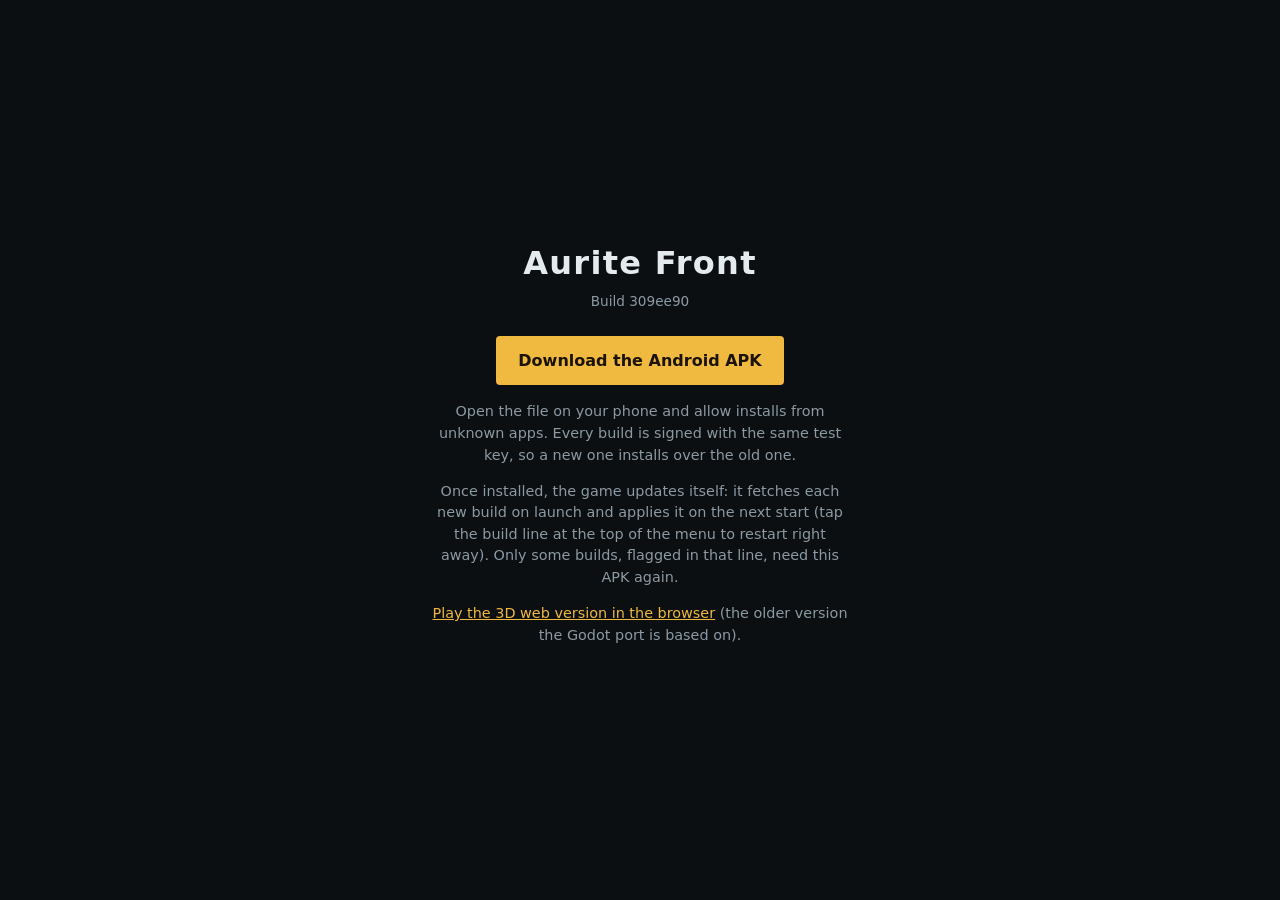
==== index.html @ bb13e23d "Build of 309ee90 for ." ====
<!doctype html>
<html lang="en">
<head>
<meta charset="utf-8">
<meta name="viewport" content="width=device-width, initial-scale=1">
<title>Aurite Front</title>
<style>
  :root { --bg: #0b0f12; --panel: #141a1e; --line: #2a353c; --fg: #e4ebee; --dim: #8b9aa3; --aurite: #f0b93f; }
  body { margin: 0; min-height: 100vh; display: flex; align-items: center; justify-content: center;
         background: var(--bg); color: var(--fg); font: 16px/1.5 system-ui, sans-serif; text-align: center; }
  main { max-width: 26rem; padding: 0 16px; }
  h1 { margin: 0 0 .25rem; letter-spacing: .04em; }
  .build { color: var(--dim); font-size: .85rem; margin: 0 0 1.5rem; }
  a.apk { display: inline-block; padding: .8rem 1.4rem; border-radius: 4px; background: var(--aurite);
          color: #1a1306; font-weight: 600; text-decoration: none; }
  p.small { color: var(--dim); font-size: .9rem; }
  a { color: var(--aurite); }
</style>
</head>
<body>
<main>
  <h1>Aurite Front</h1>
  <p class="build">Build 309ee90</p>
  <p><a class="apk" href="aurite-front.apk">Download the Android APK</a></p>
  <p class="small">Open the file on your phone and allow installs from unknown apps.
    Every build is signed with the same test key, so a new one installs over the old one.</p>
  <p class="small">Once installed, the game updates itself: it fetches each new build on launch and applies it
    on the next start (tap the build line at the top of the menu to restart right away). Only some builds,
    flagged in that line, need this APK again.</p>
  <p class="small"><a href="web-3d/">Play the 3D web version in the browser</a> (the older version the Godot port is based on).</p>
</main>
</body>
</html>
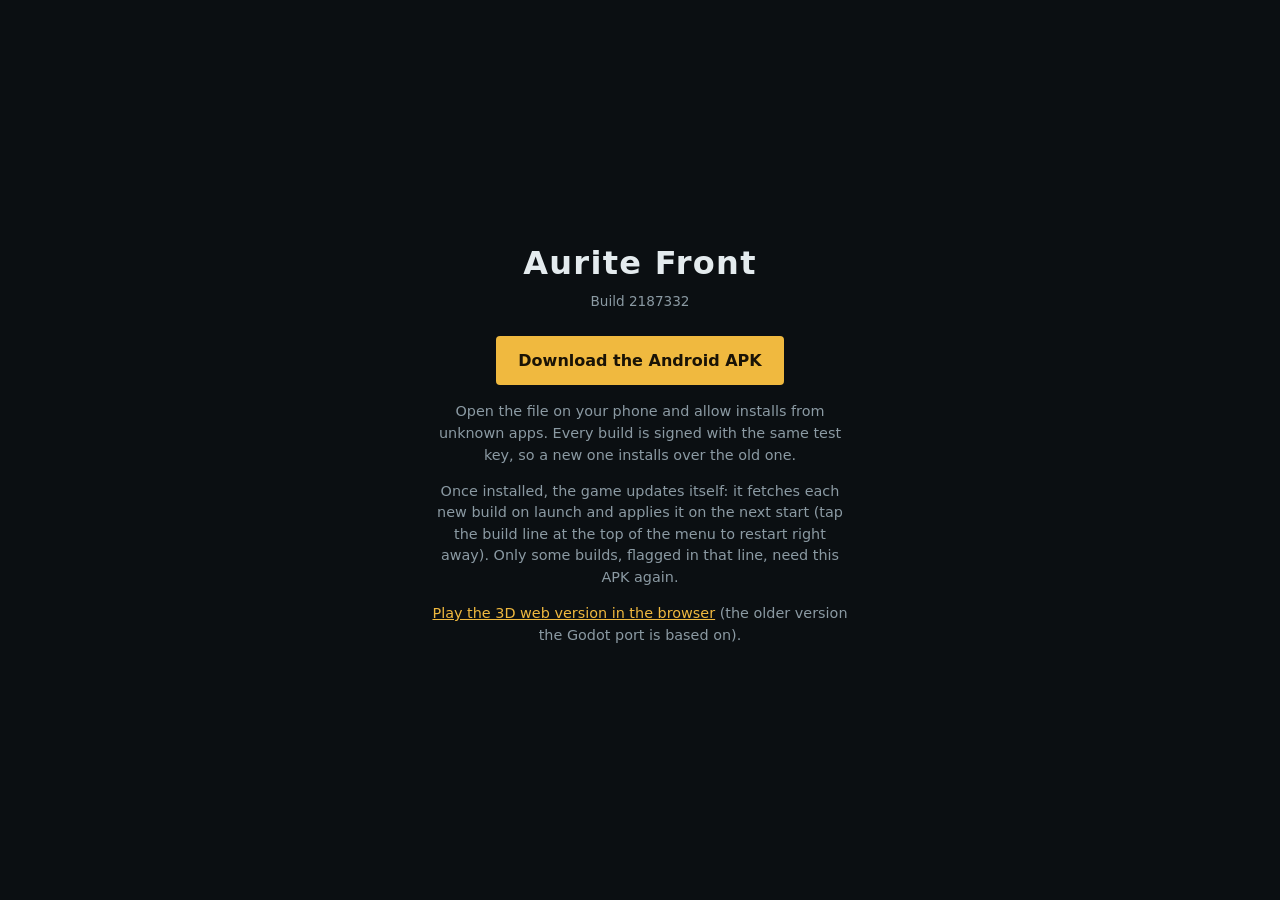
==== commit e948c4c0: "Build of 2187332 for ." ====
--- a/index.html
+++ b/index.html
@@ -20,7 +20,7 @@
 <body>
 <main>
   <h1>Aurite Front</h1>
-  <p class="build">Build 309ee90</p>
+  <p class="build">Build 2187332</p>
   <p><a class="apk" href="aurite-front.apk">Download the Android APK</a></p>
   <p class="small">Open the file on your phone and allow installs from unknown apps.
     Every build is signed with the same test key, so a new one installs over the old one.</p>
